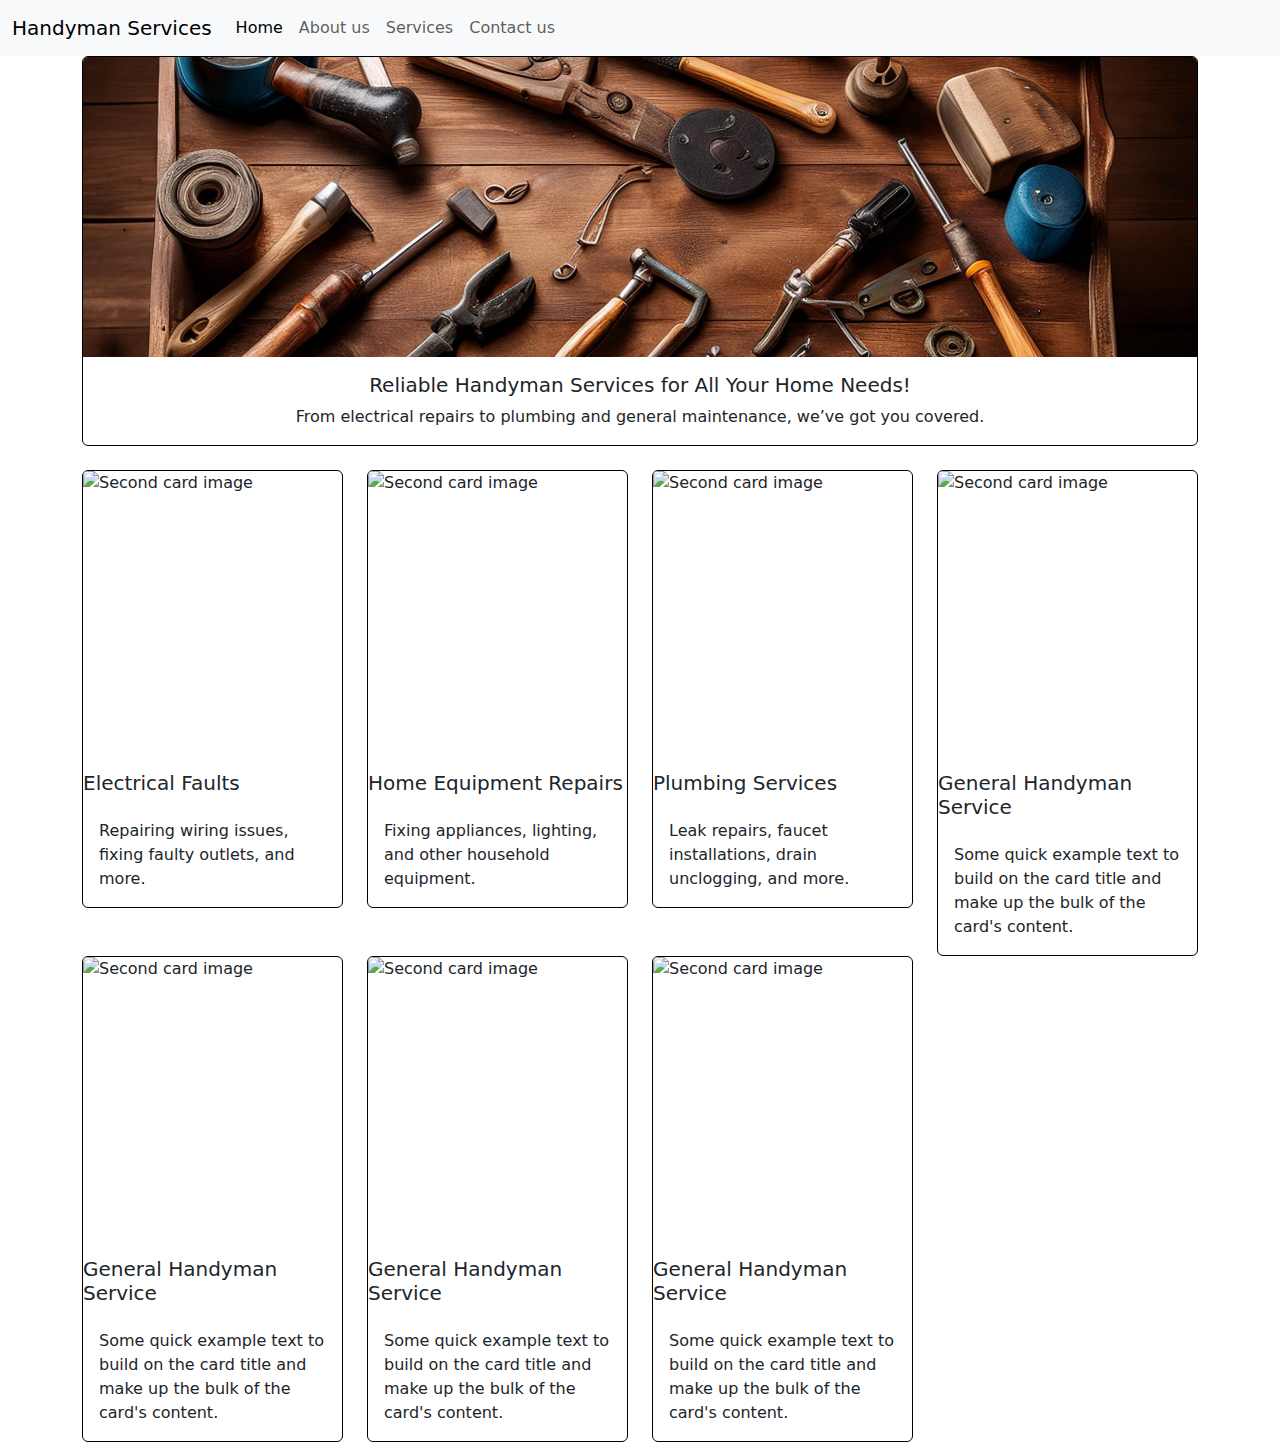
==== Index.html @ 7b8346f3 "Added base for pages" ====
<!DOCTYPE html>
<html lang="en">
<head>
  <meta charset="utf-8">
  <meta name="viewport" content="width=device-width, initial-scale=1">
  <script src="https://cdnjs.cloudflare.com/ajax/libs/jquery/3.7.1/jquery.min.js" integrity="sha512-v2CJ7UaYy4JwqLDIrZUI/4hqeoQieOmAZNXBeQyjo21dadnwR+8ZaIJVT8EE2iyI61OV8e6M8PP2/4hpQINQ/g==" crossorigin="anonymous" referrerpolicy="no-referrer"></script>
  <script src="https://cdnjs.cloudflare.com/ajax/libs/jquery/3.7.1/jquery.js" integrity="sha512-+k1pnlgt4F1H8L7t3z95o3/KO+o78INEcXTbnoJQ/F2VqDVhWoaiVml/OEHv9HsVgxUaVW+IbiZPUJQfF/YxZw==" crossorigin="anonymous" referrerpolicy="no-referrer"></script>
  <title>Handyman Services</title>
  <link href="https://cdn.jsdelivr.net/npm/bootstrap@5.3.3/dist/css/bootstrap.min.css" rel="stylesheet" integrity="sha384-QWTKZyjpPEjISv5WaRU9OFeRpok6YctnYmDr5pNlyT2bRjXh0JMhjY6hW+ALEwIH" crossorigin="anonymous">
  <style>
    body, html {
      height: 100%;
    }
    .fixed-image {
      height: 300px; /* Set your desired fixed height */
      object-fit: cover; /* Ensures the image keeps its aspect ratio and fills the container */
    }
  </style>
</head>

<body>
  <!-- Navbar -->
  <nav class="navbar navbar-expand-lg bg-body-tertiary">
    <div class="container-fluid">
      <a class="navbar-brand" href="#">Handyman Services</a>
      <button class="navbar-toggler" type="button" data-bs-toggle="collapse" data-bs-target="#navbarNav" aria-controls="navbarNav" aria-expanded="false" aria-label="Toggle navigation">
        <span class="navbar-toggler-icon"></span>
      </button>
      <div class="collapse navbar-collapse" id="navbarNav">
        <ul class="navbar-nav">
          <li class="nav-item">
            <a class="nav-link active" aria-current="page" href="#">Home</a>
          </li>
          <li class="nav-item">
            <a class="nav-link" href="./pages/About-us.html">About us</a>
          </li>
           <li class="nav-item"></li>
            <a class="nav-link" href="./pages/Services.html">Services</a>
          </li>
          <li class="nav-item">
            <a class="nav-link" href="./pages/Contact-us.html">Contact us</a>
          </li>
          
        </ul>
      </div>
    </div>
  </nav>

  <!-- Content Section -->
  <div class="container-fluid d-flex justify-content-center align-items-center">
    <div class="container">
      <!-- First Card Row -->
      <div class="row mb-4">
        <div class="col-12">
          <div class="card" style="border: 1px solid black;">
            <img src="./Images/Handyman_workbench.jpg" class="card-img-top fixed-image" alt="Handyman services">
            <div class="card-body text-center">
              <h5 class="card-title">Reliable Handyman Services for All Your Home Needs!</h5>
              <p class="card-text">From electrical repairs to plumbing and general maintenance, we’ve got you covered.</p>
            </div>
          </div>
        </div>
      </div>

      <!-- Second Card Row -->
      <div class="row">
        <div class="col-3">
          <div class="card" style="width: 100%; border: 1px solid black;">
            <img src="..." class="card-img-top fixed-image" alt="Second card image">
            <h5>Electrical Faults</h5>
            <div class="card-body">
              <p class="card-text">Repairing wiring issues, fixing faulty outlets, and more.</p>
            </div>
          </div>
        </div>
        <div class="col-3">
          <div class="card" style="width: 100%; border: 1px solid black;">
            <img src="..." class="card-img-top fixed-image" alt="Second card image">
            <h5>Home Equipment Repairs</h5>
            <div class="card-body">
              <p class="card-text">Fixing appliances, lighting, and other household equipment.</p>
            </div>
          </div>
        </div>
        <div class="col-3">
          <div class="card" style="width: 100%; border: 1px solid black;">
            <img src="..." class="card-img-top fixed-image" alt="Second card image">
            <h5>Plumbing Services</h5>
            <div class="card-body">
              <p class="card-text">Leak repairs, faucet installations, drain unclogging, and more.</p>
            </div>
          </div>
        </div>
        <div class="col-3">
          <div class="card" style="width: 100%; border: 1px solid black;">
            <img src="..." class="card-img-top fixed-image" alt="Second card image">
            <h5>General Handyman Service</h5>
            <div class="card-body">
              <p class="card-text">Some quick example text to build on the card title and make up the bulk of the card's content.</p>
            </div>
          </div>
        </div>
      </div>

      <!-- Additional Card Row -->
      <div class="row">
        <div class="col-3">
          <div class="card" style="width: 100%; border: 1px solid black;">
            <img src="..." class="card-img-top fixed-image" alt="Second card image">
            <h5>General Handyman Service</h5>
            <div class="card-body">
              <p class="card-text">Some quick example text to build on the card title and make up the bulk of the card's content.</p>
            </div>
          </div>
        </div>
        <div class="col-3">
          <div class="card" style="width: 100%; border: 1px solid black;">
            <img src="..." class="card-img-top fixed-image" alt="Second card image">
            <h5>General Handyman Service</h5>
            <div class="card-body">
              <p class="card-text">Some quick example text to build on the card title and make up the bulk of the card's content.</p>
            </div>
          </div>
        </div>
        <div class="col-3">
          <div class="card" style="width: 100%; border: 1px solid black;">
            <img src="..." class="card-img-top fixed-image" alt="Second card image">
            <h5>General Handyman Service</h5>
            <div class="card-body">
              <p class="card-text">Some quick example text to build on the card title and make up the bulk of the card's content.</p>
            </div>
          </div>
        </div>
      </div>
    </div>
  </div>

  <script src="https://cdn.jsdelivr.net/npm/bootstrap@5.3.3/dist/js/bootstrap.bundle.min.js" integrity="sha384-YvpcrYf0tY3lHB60NNkmXc5s9fDVZLESaAA55NDzOxhy9GkcIdslK1eN7N6jIeHz" crossorigin="anonymous"></script>
</body>
</html>
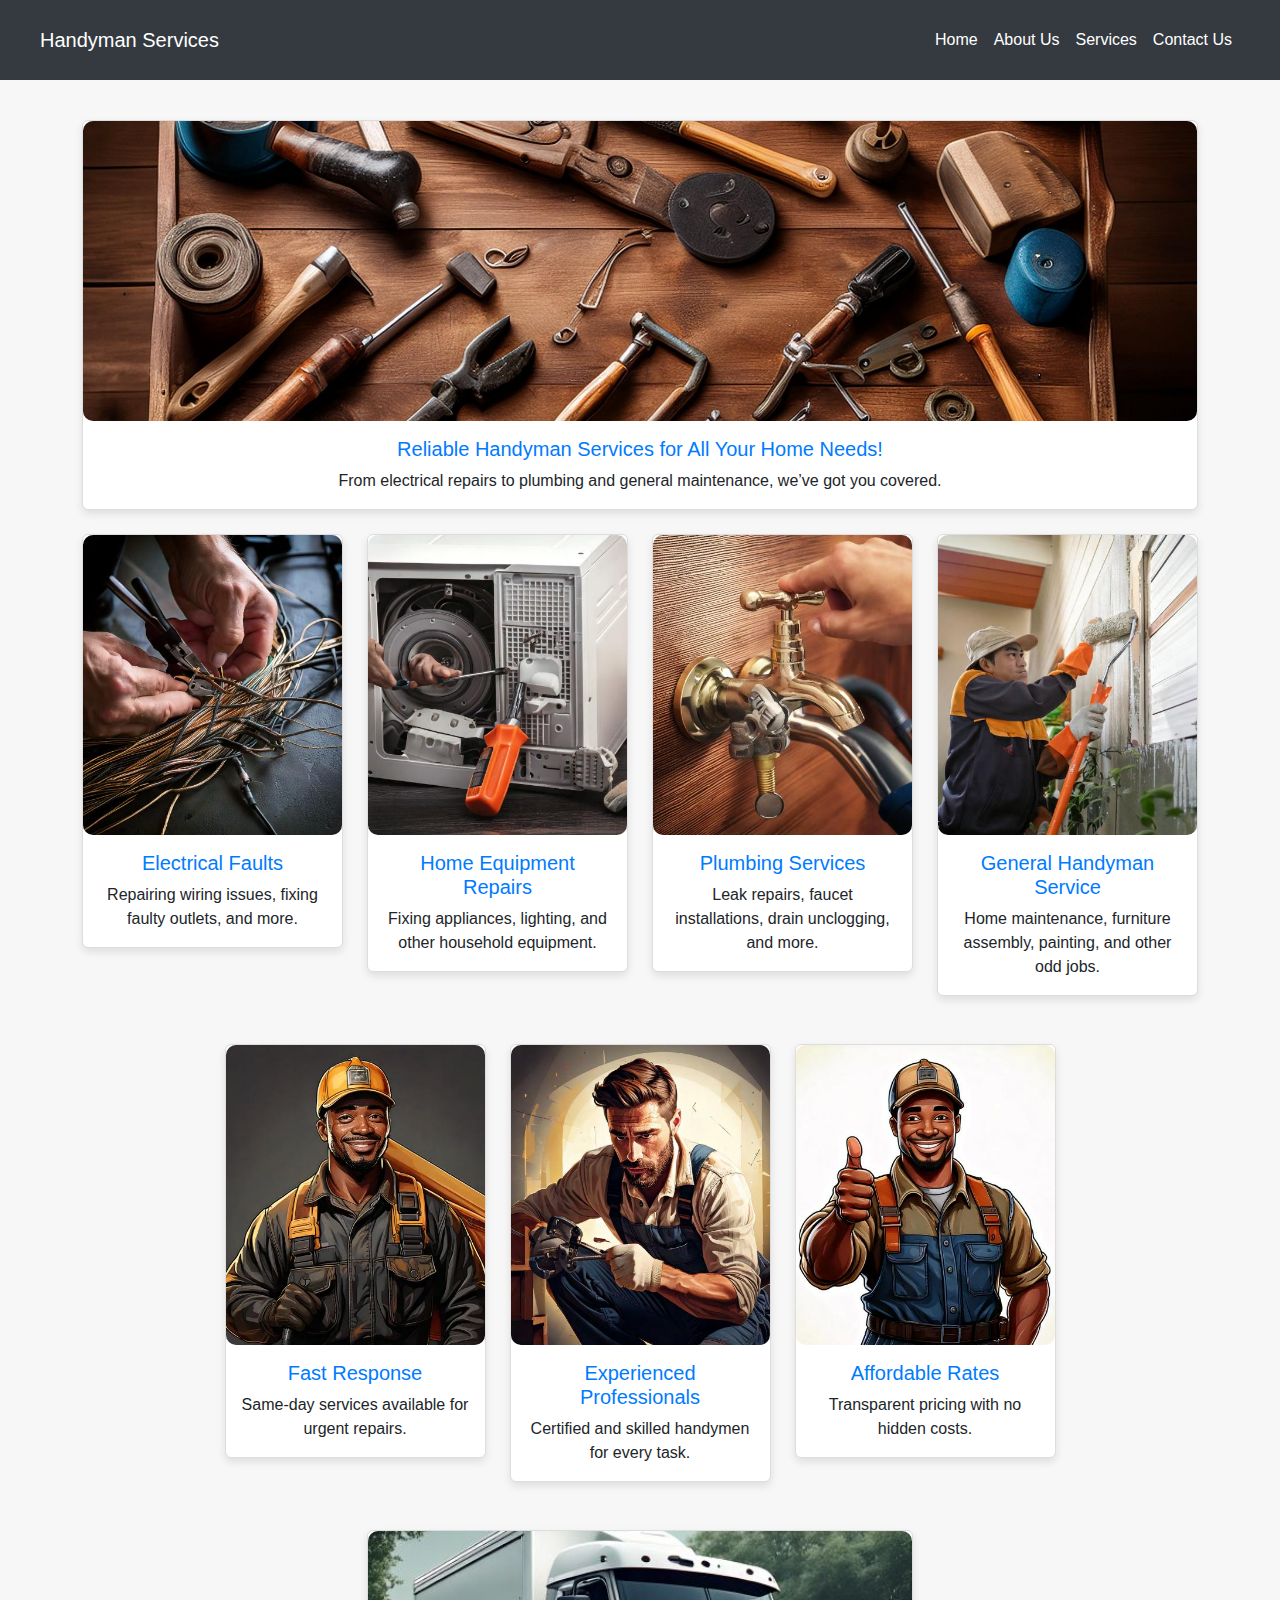
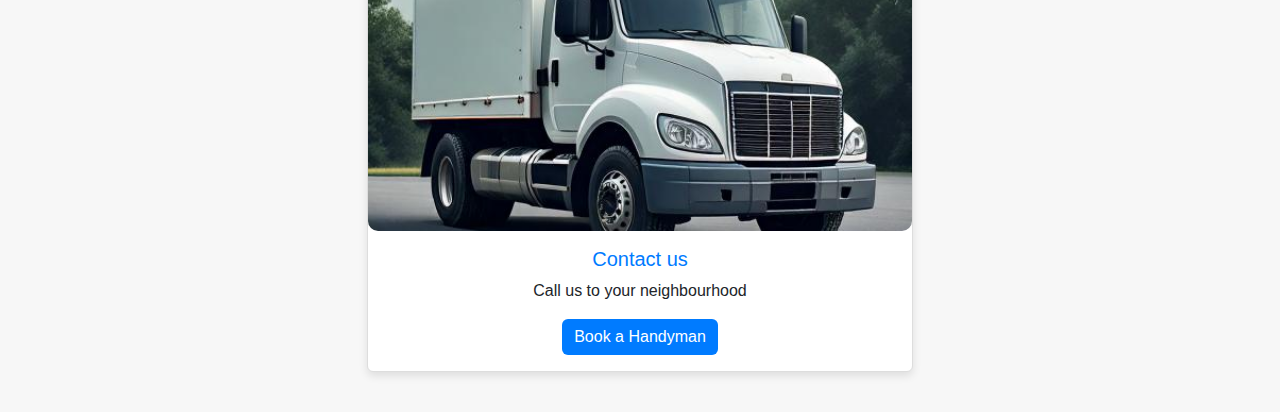
==== commit c5569e47: "Finished website needs" ====
--- a/Index.html
+++ b/Index.html
@@ -7,54 +7,45 @@
   <script src="https://cdnjs.cloudflare.com/ajax/libs/jquery/3.7.1/jquery.js" integrity="sha512-+k1pnlgt4F1H8L7t3z95o3/KO+o78INEcXTbnoJQ/F2VqDVhWoaiVml/OEHv9HsVgxUaVW+IbiZPUJQfF/YxZw==" crossorigin="anonymous" referrerpolicy="no-referrer"></script>
   <title>Handyman Services</title>
   <link href="https://cdn.jsdelivr.net/npm/bootstrap@5.3.3/dist/css/bootstrap.min.css" rel="stylesheet" integrity="sha384-QWTKZyjpPEjISv5WaRU9OFeRpok6YctnYmDr5pNlyT2bRjXh0JMhjY6hW+ALEwIH" crossorigin="anonymous">
-  <style>
-    body, html {
-      height: 100%;
-    }
-    .fixed-image {
-      height: 300px; /* Set your desired fixed height */
-      object-fit: cover; /* Ensures the image keeps its aspect ratio and fills the container */
-    }
-  </style>
+  <link href="./css/home.css" rel="stylesheet">
 </head>
 
 <body>
   <!-- Navbar -->
-  <nav class="navbar navbar-expand-lg bg-body-tertiary">
+  <nav class="navbar navbar-expand-lg">
     <div class="container-fluid">
       <a class="navbar-brand" href="#">Handyman Services</a>
       <button class="navbar-toggler" type="button" data-bs-toggle="collapse" data-bs-target="#navbarNav" aria-controls="navbarNav" aria-expanded="false" aria-label="Toggle navigation">
         <span class="navbar-toggler-icon"></span>
       </button>
       <div class="collapse navbar-collapse" id="navbarNav">
-        <ul class="navbar-nav">
+        <ul class="navbar-nav ms-auto">
           <li class="nav-item">
             <a class="nav-link active" aria-current="page" href="#">Home</a>
           </li>
           <li class="nav-item">
-            <a class="nav-link" href="./pages/About-us.html">About us</a>
+            <a class="nav-link" href="./pages/About-us.html">About Us</a>
           </li>
-           <li class="nav-item"></li>
+          <li class="nav-item">
             <a class="nav-link" href="./pages/Services.html">Services</a>
           </li>
           <li class="nav-item">
-            <a class="nav-link" href="./pages/Contact-us.html">Contact us</a>
+            <a class="nav-link" href="./pages/Contact-us.html">Contact Us</a>
           </li>
-          
         </ul>
       </div>
     </div>
   </nav>
 
   <!-- Content Section -->
-  <div class="container-fluid d-flex justify-content-center align-items-center">
+  <div class="container-fluid">
     <div class="container">
       <!-- First Card Row -->
       <div class="row mb-4">
         <div class="col-12">
-          <div class="card" style="border: 1px solid black;">
+          <div class="card">
             <img src="./Images/Handyman_workbench.jpg" class="card-img-top fixed-image" alt="Handyman services">
-            <div class="card-body text-center">
+            <div class="card-body">
               <h5 class="card-title">Reliable Handyman Services for All Your Home Needs!</h5>
               <p class="card-text">From electrical repairs to plumbing and general maintenance, we’ve got you covered.</p>
             </div>
@@ -63,71 +54,85 @@
       </div>
 
       <!-- Second Card Row -->
-      <div class="row">
-        <div class="col-3">
-          <div class="card" style="width: 100%; border: 1px solid black;">
-            <img src="..." class="card-img-top fixed-image" alt="Second card image">
-            <h5>Electrical Faults</h5>
+      <div class="row gy-4">
+        <div class="col-md-3">
+          <div class="card">
+            <img src="./Images/Electrical-services.jpg" class="card-img-top fixed-image" alt="Electrical services">
             <div class="card-body">
+              <h5>Electrical Faults</h5>
               <p class="card-text">Repairing wiring issues, fixing faulty outlets, and more.</p>
             </div>
           </div>
         </div>
-        <div class="col-3">
-          <div class="card" style="width: 100%; border: 1px solid black;">
-            <img src="..." class="card-img-top fixed-image" alt="Second card image">
-            <h5>Home Equipment Repairs</h5>
+        <div class="col-md-3">
+          <div class="card">
+            <img src="./Images/Home-equipment.jpg" class="card-img-top fixed-image" alt="Home equipment repairs">
             <div class="card-body">
+              <h5>Home Equipment Repairs</h5>
               <p class="card-text">Fixing appliances, lighting, and other household equipment.</p>
             </div>
           </div>
         </div>
-        <div class="col-3">
-          <div class="card" style="width: 100%; border: 1px solid black;">
-            <img src="..." class="card-img-top fixed-image" alt="Second card image">
-            <h5>Plumbing Services</h5>
+        <div class="col-md-3">
+          <div class="card">
+            <img src="./Images/Plumbing.jpg" class="card-img-top fixed-image" alt="Plumbing services">
             <div class="card-body">
+              <h5>Plumbing Services</h5>
               <p class="card-text">Leak repairs, faucet installations, drain unclogging, and more.</p>
             </div>
           </div>
         </div>
-        <div class="col-3">
-          <div class="card" style="width: 100%; border: 1px solid black;">
-            <img src="..." class="card-img-top fixed-image" alt="Second card image">
-            <h5>General Handyman Service</h5>
+        <div class="col-md-3">
+          <div class="card">
+            <img src="./Images/General-handyman.jpg" class="card-img-top fixed-image" alt="General handyman services">
             <div class="card-body">
-              <p class="card-text">Some quick example text to build on the card title and make up the bulk of the card's content.</p>
+              <h5>General Handyman Service</h5>
+              <p class="card-text">Home maintenance, furniture assembly, painting, and other odd jobs.</p>
             </div>
           </div>
         </div>
       </div>
 
       <!-- Additional Card Row -->
-      <div class="row">
-        <div class="col-3">
-          <div class="card" style="width: 100%; border: 1px solid black;">
-            <img src="..." class="card-img-top fixed-image" alt="Second card image">
-            <h5>General Handyman Service</h5>
+      <div class="row justify-content-center gy-4 mt-4">
+        <div class="col-md-3">
+          <div class="card text-center">
+            <img src="./Images/Fast-response.jpg" class="card-img-top fixed-image" alt="Fast response image">
             <div class="card-body">
-              <p class="card-text">Some quick example text to build on the card title and make up the bulk of the card's content.</p>
+              <h5>Fast Response</h5>
+              <p class="card-text">Same-day services available for urgent repairs.</p>
             </div>
           </div>
         </div>
-        <div class="col-3">
-          <div class="card" style="width: 100%; border: 1px solid black;">
-            <img src="..." class="card-img-top fixed-image" alt="Second card image">
-            <h5>General Handyman Service</h5>
+        <div class="col-md-3">
+          <div class="card text-center">
+            <img src="./Images/Experienced-professional.jpg" class="card-img-top fixed-image" alt="Experienced professionals image">
             <div class="card-body">
-              <p class="card-text">Some quick example text to build on the card title and make up the bulk of the card's content.</p>
+              <h5>Experienced Professionals</h5>
+              <p class="card-text">Certified and skilled handymen for every task.</p>
             </div>
           </div>
         </div>
-        <div class="col-3">
-          <div class="card" style="width: 100%; border: 1px solid black;">
-            <img src="..." class="card-img-top fixed-image" alt="Second card image">
-            <h5>General Handyman Service</h5>
+        <div class="col-md-3">
+          <div class="card text-center">
+            <img src="./Images/Affordable-prices.jpg" class="card-img-top fixed-image" alt="Affordable rates image">
             <div class="card-body">
-              <p class="card-text">Some quick example text to build on the card title and make up the bulk of the card's content.</p>
+              <h5>Affordable Rates</h5>
+              <p class="card-text">Transparent pricing with no hidden costs.</p>
+            </div>
+          </div>
+        </div>
+      </div>
+
+      <!-- Booking Section -->
+      <div class="row justify-content-center mt-5">
+        <div class="col-md-6">
+          <div class="card text-center">
+            <img src="./Images/Contact-us.jpg" class="card-img-top fixed-image" alt="Contact-us image">
+            <div class="card-body">
+              <h5>Contact us</h5>
+              <p class="card-text">Call us to your neighbourhood</p>
+              <a type="button" class="btn btn-primary" href="./Contact-us.html">Book a Handyman</a>
             </div>
           </div>
         </div>
--- a/css/home.css
+++ b/css/home.css
@@ -0,0 +1,54 @@
+body {
+      font-family: 'Arial', sans-serif;
+      background-color: #f7f7f7;
+    }
+    
+    .navbar {
+      background-color: #343a40;
+      height: 80px;
+    }
+
+    .navbar-brand, .nav-link {
+      color: #fff !important;
+    }
+
+    .navbar-brand:hover, .nav-link:hover {
+      color: #ffc107 !important;
+    }
+
+    .fixed-image {
+      height: 300px; /* Fixed height for all images */
+      object-fit: cover; /* Keeps image aspect ratio */
+      border-radius: 10px;
+    }
+
+    .card {
+      border: 1px solid #ddd;
+      box-shadow: 0 4px 8px rgba(0, 0, 0, 0.1);
+      transition: transform 0.3s ease-in-out;
+    }
+
+    .card:hover {
+      transform: translateY(-10px);
+    }
+
+    .card-body {
+      text-align: center;
+    }
+
+    .card h5 {
+      color: #007bff;
+    }
+
+    .btn-primary {
+      background-color: #007bff;
+      border: none;
+    }
+
+    .btn-primary:hover {
+      background-color: #0056b3;
+    }
+
+    .container-fluid {
+      padding: 40px;
+    }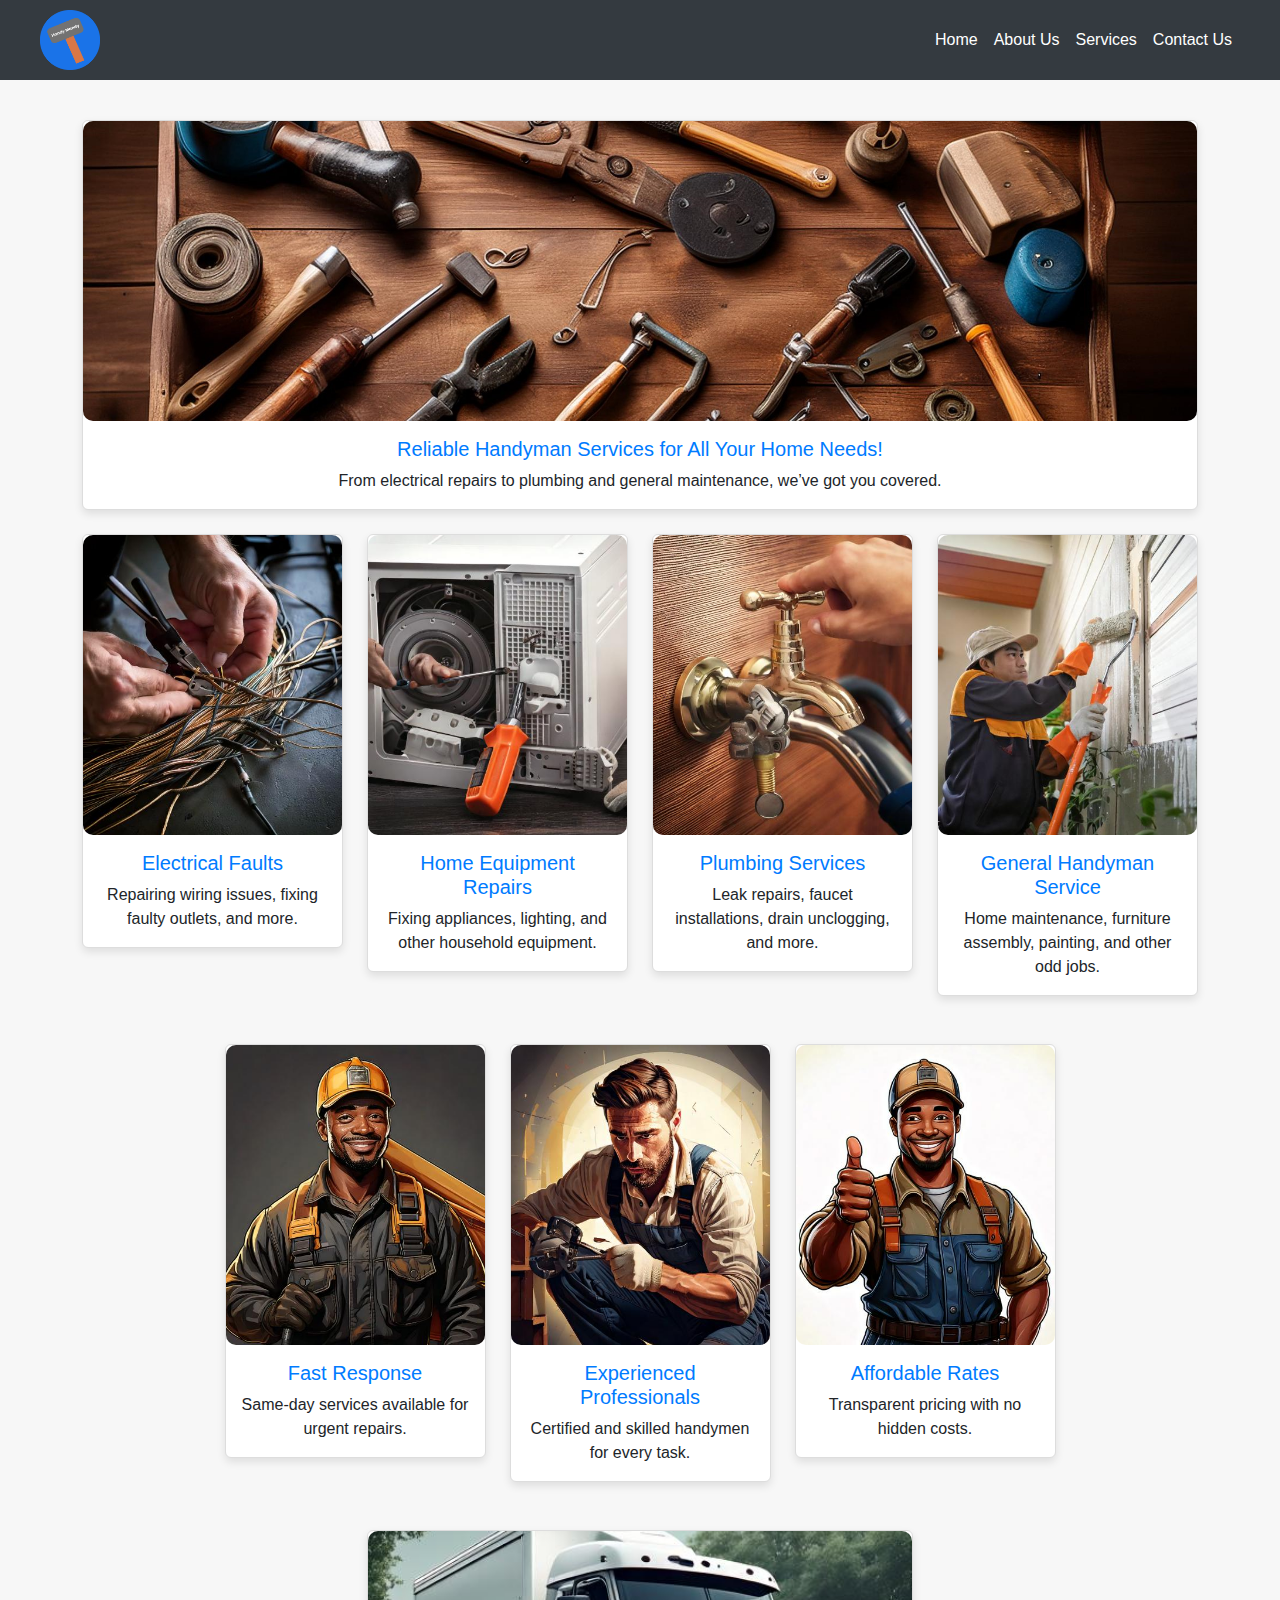
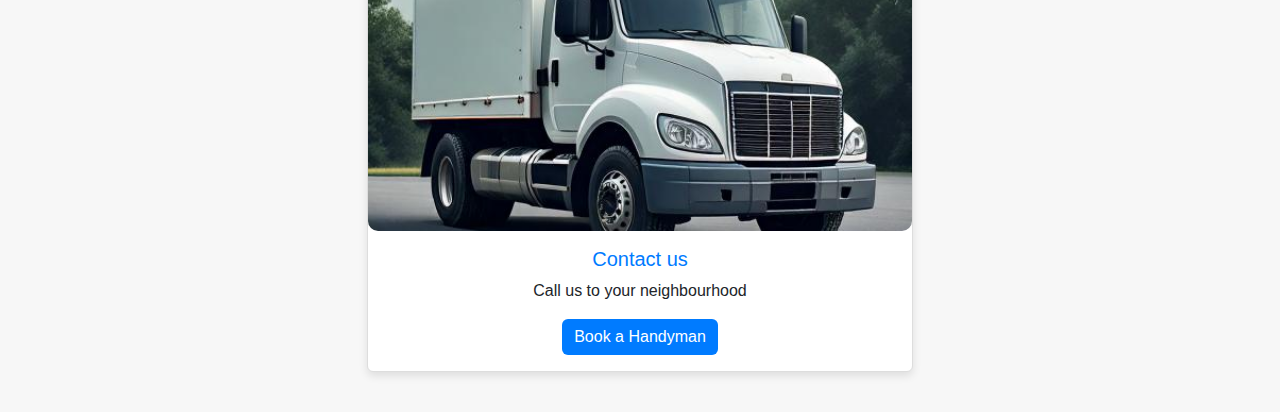
==== commit 75489012: "Finished Keywords and added logo" ====
--- a/Index.html
+++ b/Index.html
@@ -3,9 +3,11 @@
 <head>
   <meta charset="utf-8">
   <meta name="viewport" content="width=device-width, initial-scale=1">
+   <meta name="description" content="Reliable Handyman Services offering electrical repairs, plumbing, general maintenance, and more. Affordable rates and fast response.">
+  <meta name="keywords" content="handyman, electrical repairs, plumbing, home repairs, maintenance services, affordable handyman, Handy Mandy">
   <script src="https://cdnjs.cloudflare.com/ajax/libs/jquery/3.7.1/jquery.min.js" integrity="sha512-v2CJ7UaYy4JwqLDIrZUI/4hqeoQieOmAZNXBeQyjo21dadnwR+8ZaIJVT8EE2iyI61OV8e6M8PP2/4hpQINQ/g==" crossorigin="anonymous" referrerpolicy="no-referrer"></script>
   <script src="https://cdnjs.cloudflare.com/ajax/libs/jquery/3.7.1/jquery.js" integrity="sha512-+k1pnlgt4F1H8L7t3z95o3/KO+o78INEcXTbnoJQ/F2VqDVhWoaiVml/OEHv9HsVgxUaVW+IbiZPUJQfF/YxZw==" crossorigin="anonymous" referrerpolicy="no-referrer"></script>
-  <title>Handyman Services</title>
+  <title>Handy Mandy Services</title>
   <link href="https://cdn.jsdelivr.net/npm/bootstrap@5.3.3/dist/css/bootstrap.min.css" rel="stylesheet" integrity="sha384-QWTKZyjpPEjISv5WaRU9OFeRpok6YctnYmDr5pNlyT2bRjXh0JMhjY6hW+ALEwIH" crossorigin="anonymous">
   <link href="./css/home.css" rel="stylesheet">
 </head>
@@ -14,7 +16,7 @@
   <!-- Navbar -->
   <nav class="navbar navbar-expand-lg">
     <div class="container-fluid">
-      <a class="navbar-brand" href="#">Handyman Services</a>
+      <a class="navbar-brand" href="#"><img src="./Images/Logo.png" alt="Handy-Mandy-logo" class="logo" /></a>
       <button class="navbar-toggler" type="button" data-bs-toggle="collapse" data-bs-target="#navbarNav" aria-controls="navbarNav" aria-expanded="false" aria-label="Toggle navigation">
         <span class="navbar-toggler-icon"></span>
       </button>
--- a/css/home.css
+++ b/css/home.css
@@ -51,4 +51,8 @@
 
     .container-fluid {
       padding: 40px;
+    }
+    .logo{
+        height: 60px;
+        width: 60px;
     }